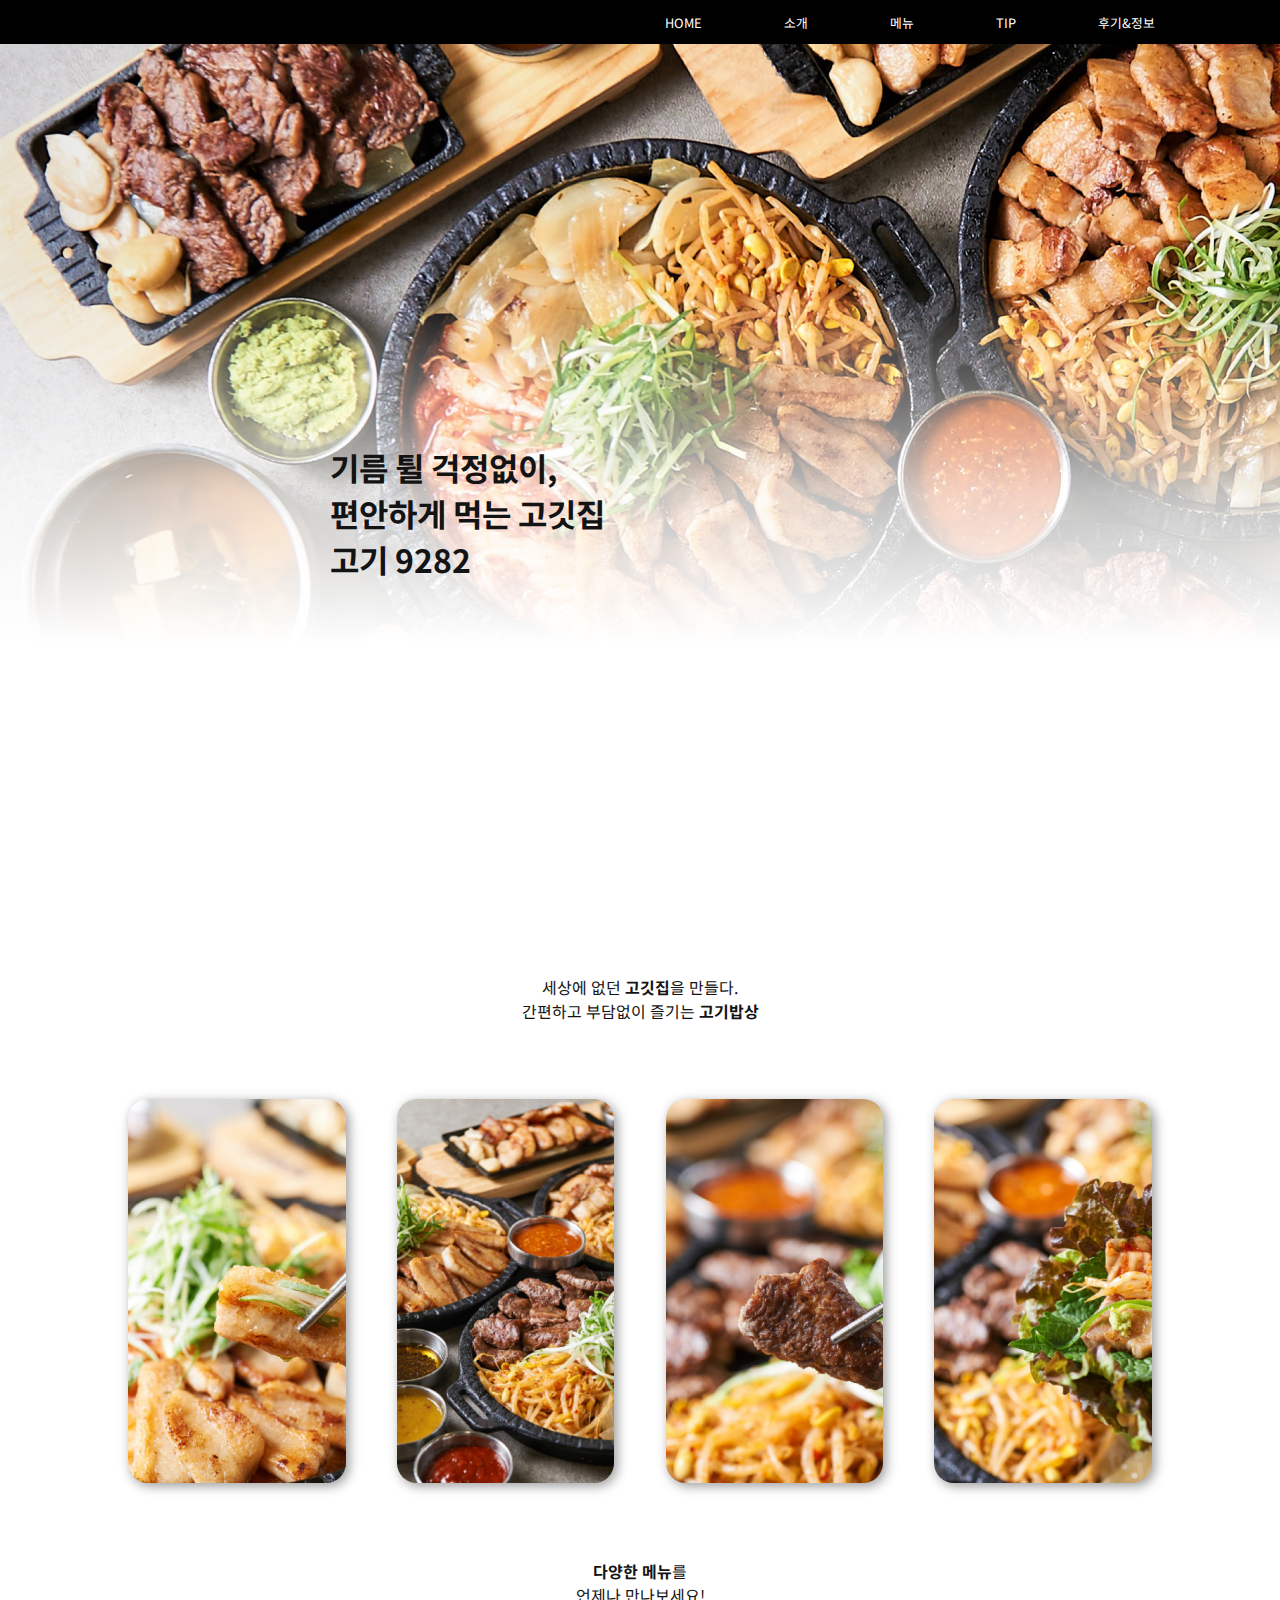
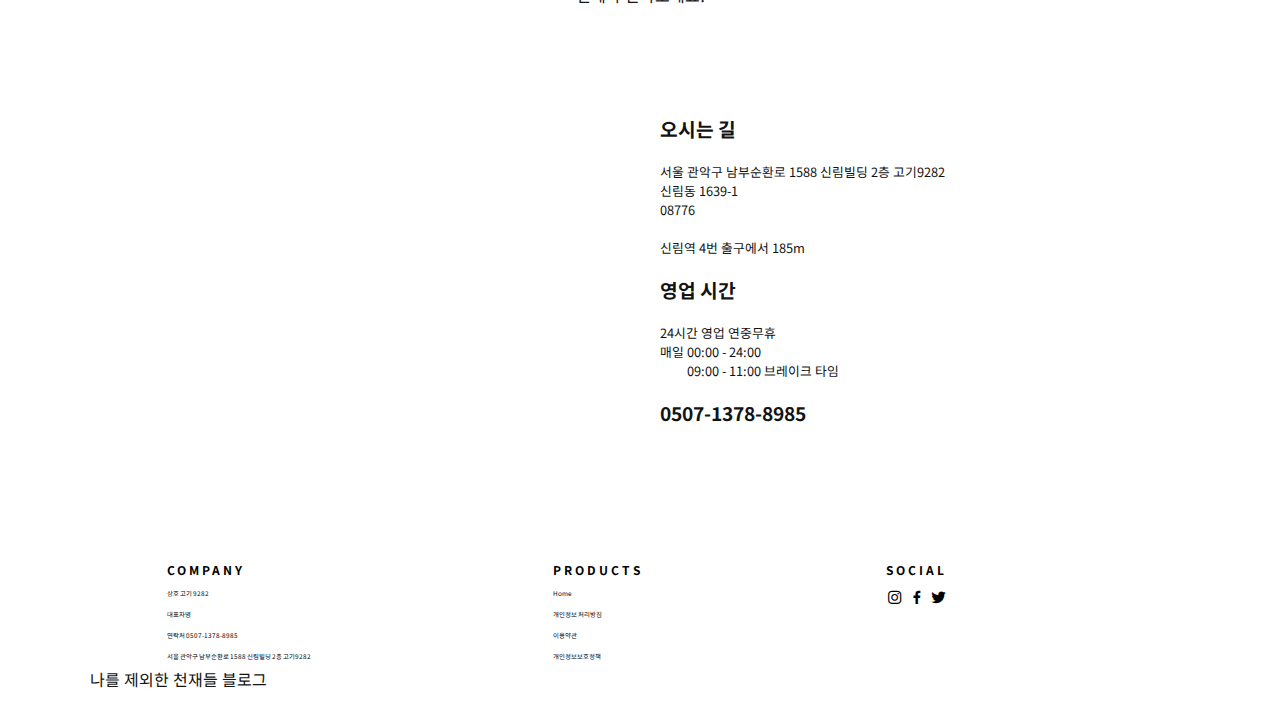
==== index.html @ 48be175d "index 이름 변경" ====
<!DOCTYPE html>
<html lang="en">
<head>
    <meta charset="UTF-8">
    <meta http-equiv="X-UA-Compatible" content="IE=edge">
    <meta name="viewport" content="width=device-width, initial-scale=1.0">
    <title>home</title>
    <link href="https://fonts.googleapis.com/css2?family=Noto+Sans+KR&display=swap" rel="stylesheet">
    <link href='https://unpkg.com/boxicons@2.1.2/css/boxicons.min.css' rel='stylesheet'>
    <link rel="stylesheet" href="css/main.css">
    <link rel="stylesheet" href="css/home.css">
</head>
<body>
    <header class="header" id="header">
        <nav class="nav container" id="nav-toggle">
            <div class="nav-toggle" id="nav-toggle">
                <i class='bx bx-menu'></i>
            </div>
            <div class="nav-menu">
                <ul class="nav-list" id="nav-list">
                    <li class="nav-item">
                        <a href="" class="nav-link">&ensp; HOME &ensp;</a></li>
                    <li class="nav-item">
                        <a href="starlight_shrine-master/introduce_페이지/Introduce.html" class="nav-link">&ensp; 소개 &ensp;</a></li>
                    <li class="nav-item">
                        <a href="starlight_shrine-master/menu/menu.html" class="nav-link">&ensp; 메뉴 &ensp;</a></li>
                    <li class="nav-item">
                        <a href="starlight_shrine-master/Tip 페이지/Tip.html" class="nav-link">&ensp; TIP &ensp;</a></li>
                    <li class="nav-item">
                        <a href="starlight_shrine-master/visitlog_페이지/visitlog.html" class="nav-link">&ensp; 후기&정보 &ensp;</a></li>
                </ul>
            </div> 
        </nav>
    </header>
    <div class="content">
        <div class="first-img">
            <div class="in-img"></div>
            <div class="first-img-text">
                <h1>
                    기름 튈 걱정없이,<br>
                    편안하게 먹는 고깃집<br>
                    고기 9282
                </h1>
            </div>
        </div>

        
        <div class="blank"></div>

        <div class="video">
            <video autoplay loop>
                <source src="./video/신사리 소개 영상_수정.mp4" type = "video/mp4">
            </video>
        </div> 

        <div class="blank-2">
            <div class="blank-2-text">
                세상에 없던 <b>고깃집</b>을 만들다.<br>
                간편하고 부담없이 즐기는 <b>고기밥상</b>
            </div>
        </div>    
        
        <div class="img-wrap">
            <div class="img-wrap-inner inner1">
            </div>
            <div class="img-wrap-inner inner2">
            </div>
            <div class="img-wrap-inner inner3">
            </div>
            <div class="img-wrap-inner inner4">
            </div>
        </div>

        <div class="blank-2">
            <div class="blank-2-text">
                <b>다양한 메뉴</b>를<Br>
                    언제나 만나보세요!
            </div>
        </div>

        <div class="map-content">
            <div class="map">
                <iframe src="https://www.google.com/maps/embed?pb=!1m18!1m12!1m3!1d25328.239058313586!2d126.89203697910155!3d37.48362120000005!2m3!1f0!2f0!3f0!3m2!1i1024!2i768!4f13.1!3m3!1m2!1s0x357c9fb8adbb52ed%3A0xb6dce26baa4d7b5!2z7Jyh7LKp67CY7IOBIOyLoOumvOygkA!5e0!3m2!1sko!2skr!4v1663523698987!5m2!1sko!2skr" width="600" height="450" style="border:0;" allowfullscreen="" loading="lazy" referrerpolicy="no-referrer-when-downgrade"></iframe>
            </div>
            <div class="map-text">
                <h2>오시는 길</h2>
                <br>
                서울 관악구 남부순환로 1588 신림빌딩 2층 고기9282<br>
                신림동 1639-1
                <Br>
                08776
                <br><br>
                신림역 4번 출구에서 185m
                <br><br>
                <h2>영업 시간</h2>
                <br>
                24시간 영업 연중무휴<br>
                매일 00:00 - 24:00<br>
                &nbsp&nbsp&nbsp&nbsp&nbsp&nbsp&nbsp&nbsp 09:00 - 11:00 브레이크 타임
                <br><br>
                <h2>0507-1378-8985</h2>
            </div>
        </div>


        
    </div>
    
    

     <!-- footer 영역 -->
     <div class="footer">
        <div class="contain">
            <div class="col">
              <h1>Company</h1>
              <ul>
                <li>상호 고기 9282 </li>
                <li>대표자명</li>
                <li>연락처 0507-1378-8985</li>
                <li>서울 관악구 남부순환로 1588 신림빌딩 2층 고기9282</li>
              </ul>
            </div>
            <div class="col">
              <h1>Products</h1>
              <ul>
                <li>Home</li>
                <li>개인정보 처리방침</li>
                <li>이용약관</li>
                <li>개인정보보호정책</li>
              </ul>
            </div>
            <div class="col social">
                <h1>Social</h1>
                <ul>
                  <li><i class='bx bxl-instagram'></i></li>
                  <li><i class='bx bxl-facebook' ></i></li>
                  <li><i class='bx bxl-twitter' ></i></li>
                </ul>
            </div>
            <div class="clearfix"></div>
        </div>

        
        <div class='loader'>
            <div class="box">
              <p>나를 제외한 천재들 블로그</p>
              
              <div class="blurBox">
                <div class="blur"></div>
                <div class="pick"></div>
                <div class="blur"></div>
              </div>
            </div>
          </div>
        
          <script type="text/javascript">
            (function() {
                if (!window.T) {
                    window.T = {}
                }
                window.T.config = {"TOP_SSL_URL":"https:\/\/www.tistory.com","PREVIEW":false,"ROLE":"guest","PREV_PAGE":"\/130","NEXT_PAGE":"\/128","BLOG":{"isDormancy":false,"title":"\ub098\ub97c \uc81c\uc678\ud55c \ucc9c\uc7ac\ub4e4"},"NEED_COMMENT_LOGIN":true,"COMMENT_LOGIN_CONFIRM_MESSAGE":"\uc774 \ube14\ub85c\uadf8\ub294 \ub85c\uadf8\uc778\ud55c \uc0ac\uc6a9\uc790\uc5d0\uac8c\ub9cc \ub313\uae00 \uc791\uc131\uc744 \ud5c8\uc6a9\ud588\uc2b5\ub2c8\ub2e4. \uc9c0\uae08 \ub85c\uadf8\uc778\ud558\uc2dc\uaca0\uc2b5\ub2c8\uae4c?","LOGIN_URL":"https:\/\/www.tistory.com\/auth\/login\/?redirectUrl=http%3A%2F%2Fgurtn.tistory.com%2F129","DEFAULT_URL":"https:\/\/gurtn.tistory.com","USER":{"name":null,"homepage":null},"ROLE_GROUP":"visitor","SUBSCRIPTION":{"status":"none","isConnected":false,"isProcessing":false,"isPending":false,"isWait":false,"isNone":true},"IS_LOGIN":false,"HAS_BLOG":false,"TOP_URL":"https:\/\/www.tistory.com","JOIN_URL":"https:\/\/www.tistory.com\/member\/join"};
                window.appInfo = {"domain":"tistory.com","topUrl":"https:\/\/www.tistory.com","loginUrl":"https:\/\/www.tistory.com\/auth\/login","logoutUrl":"https:\/\/www.tistory.com\/auth\/logout"};
        
                window.initData = {};
                
            })();
            </script>
    
    <script src="/js/main.js" defer></script>
    
    
</body>
</html>
---- css/main.css ----
/* Google Fonts  */
@import url('https://fonts.googleapis.com/css2?family=Noto+Sans+KR:wght@400;500;700&display=swap');

/* base */
*{
    box-sizing: border-box;
    margin: 0;
    padding: 0;
    font-family: 'Noto Sans KR', sans-serif;
}
body{
    width: 100%;
    height: 100%;
}
ul {
    list-style: none;
}
a{
    text-decoration-line: none;
}

body{
    position: relative;
    font-family: 'Noto Sans KR', sans-serif;
    font-size: 1rem;
    color: rgb(19, 19, 19);
}

/* nav */
.container {
    margin-left: 1rem;
    margin-right: 1rem;
}

header{
    background-color: #000000;
}

nav {
    height: 44px; /* nav글자 높이 */
    /* 수평배열 */
    display: flex;
    justify-content: flex-end;
    align-items: center; /* nav글자 중앙정렬 */
}

nav a {
    color: #fff;
    font-size: 0.8rem; /* 글자 크기*/
}
    
.nav-toggle {
    /* toggle버튼이 보이지 않도록  */
    display: none;
    /* visibility: hidden; */
}

.nav-toggle i{
    color:#fff;
}

.nav-toggle {
    /* toggle버튼이 보이지 않도록  */
    display: none;
    /* visibility: hidden; */
}
.nav-link:hover{
    background-color: #fff;
    color: #000000;
    border-radius: 0.5rem;
}
.nav-toggle i{
    color:#fff;
}

.nav-list {
    /* 수평배열 */
    display: flex;
    column-gap: 4rem; /* 12px = nav글자사이의 거리 */
    margin-right: 100px;
}

.nav-link {
    display: block; /* a 태그가 한 줄 전체를 차지해서 링크가 동작하도록... */
    border: black;
}

.nav-link {
    color: #fff;
}

/* 배너 글 */
#title_text{
    text-align: center;
    font-size: 1.8rem;
    margin-top: 4.5rem;
}

/* mobile  */
@media screen and (max-width: 680px){
    /* 햄버거 메뉴 보이게 하기 */
    .nav-toggle {
        display: block; /*nav-toggle 즉, 밥 아이콘 제일 앞으로 */
        position: absolute; /*nav-logo 가운데 정렬 */
        cursor: pointer; /* 마우스 포인터: 손 => 토글에 가져 가면 마우스 커서 생성*/ 
    }
    .nav-logo {
        /*밥 아이콘을 중앙 정렬 시켜서 아래에 있는 메뉴토글 버튼 보이게*/
        margin: 0 auto; /*가운데 정렬*/
    }
    /* nav의 글자 햄버거 메뉴 안으로 수직으로 flex 방향 바꾸기 */
    .nav-list {
        flex-direction: column; /*수직*/
        position: absolute; /* 원래 있던 자리의 (0,0)위치 */
        left: 0; /* 왼쪽 정렬 */
        right: 0; /* 넓이를 100%로 채움 */
        top: 44px; /* nav높이 -> top높이 부분을 nav아래로 맞춘다. */
        width: 100%;
        background-color: #2f2f2f;
        /* display: none; toggle 버튼이 안 보이게 하도록 toggle nav바가  */
        /* 영역에 넘쳐나가게 되면 아예 보이지 않게 감추는 것 */
        height: 0; /*overflow: hidden과 함께 메뉴 안 보이게 하자*/
        overflow: hidden;
        transition: 0.3s;
    }
    .nav-item{
        /* nav 메뉴 글자 사이의 위아래 여백 주기*/
        padding: 0.5rem 0;
        border-bottom: 1px solid #fff;
        text-align: center; /* 글자 가운데 정렬 */
    }
    .show-menu {
        height: 176px;
        width: 100%;
    }
}
---- css/home.css ----
.first-img{
  width:100%;
  height: 600px;
  background: linear-gradient(
      to bottom,
      rgba(255, 255, 255, 0) 10%,
      rgba(255, 255, 255, 0) 25%,
      rgba(255, 255, 255, 0) 40%,
      rgba(255, 255, 255, 0.25) 50%,
      rgba(255, 255, 255, 0.75) 75%,
      rgba(255, 255, 255, 1) 100%
    ),
    url("/img/Mask group.png");
}
.in-img{
  width:100%;
  height:600px;
  position: absolute;
}

.first-img-text{
    padding-left: 330px;
    padding-top: 400px;
    position:relative;
}
.blank{
    width: 100%;
    height:100px;
     
}
.content{
    width:100%;
    display: flex;
    flex-direction: column;
    align-items: center;
}

.video{
    width:70%;
    overflow: hidden;
}
video{
  width: 100%;
}
.blank-2{
    width: 100%;
    height:200px;
    display: flex;
    justify-content: center;
    align-items: center;
    text-align: center;
}
.img-wrap{
    width:80vw;
    height:30vw;
    display: flex;
    justify-content: space-between;
    align-items: center;
}
.img-wrap-inner{
    width:17vw;
    height:30vw;
    border-radius: 20px;
    background-color: aquamarine;
    position: relative;
    overflow: hidden;
    box-shadow: 3px 3px 12px #999;
}
.inner1{
  background-image: url("/img/home-img-list/Rectangle 36.png");
  background-size: cover;
}
.inner2{
  background-image: url("/img/home-img-list/Rectangle 33.png");
  background-size: cover;
}
.inner3{
  background-image: url("/img/home-img-list/Rectangle 34.png");
  background-size: cover;
}
.inner4{
  background-image: url("/img/home-img-list/Rectangle 35.png");
  background-size: cover;
}
.img-wrap-inner:hover{
    width:20vw;
    height:31vw;
    transition: 0.3s;
    -webkit-transition: 0.3s;
    -moz-transition: 0.3s;
    box-shadow: 3px 3px 12px #999;
}
.img-wrap-inner:after{
    content: "";
    position: absolute;
    top: -110%;
    left: -210%;
    width: 200%;
    height: 200%;
    opacity: 0;
    transform: rotate(30deg);
  
    background: rgba(255, 255, 255, 0.13);
    background: linear-gradient(
    to right, 
    rgba(255, 255, 255, 0.13) 0%,
    rgba(255, 255, 255, 0.13) 77%,
    rgba(255, 255, 255, 0.5) 92%,
    rgba(255, 255, 255, 0.0) 100%
  );
}
.img-wrap-inner:hover:after{
    opacity: 1;
  top: -30%;
  left: -30%;
  transition-property: left, top, opacity;
  transition-duration: 0.7s, 0.7s, 0.15s;
  transition-timing-function: ease;
}
.img-wrap-inner:active:after{
    opacity: 0;
}
.map-content{
    width:60vw;
    height:35vw;
    display: flex;
    justify-content: space-evenly;
    align-items: center;
}
.map>iframe{
    width:30vw;
    height:30vw;
}

.map-text{
    width:50vw;
    height:30vw;
    font-size: 1vw;
    padding-left: 20px;
}
/* footer */
.footer {
    width: 100%; /* 넓이를 100%로 채우기 반응형 */
    background-color: white;
    padding: 10px 90px;
  }
  
  .contain {
    margin-left: 6vw;
    display: flex;
    justify-content: space-between;  
  }
  
  .footer .col {
    align-items: center;
    float: left;
    column-gap: 40px; /*글자사이의 거리 */
  }
  
  .footer .col .social {
    float: left;
  }
  
  .footer .col h1 {
    font-size: 12px;
    line-height: 17px;
    padding: 20px 0px 5px 0px;
    color: #000;
    /* footer 소제목 글씨 모양 */
    text-transform: uppercase;
    letter-spacing: 0.25em;
  }
  
  .footer .col ul {
    list-style-type: none; /* • 모양 없애기 */
  }
  
  .footer .col ul li {
    color: #000;
    font-size: 0.5vw;
    /*글자사이의 간격*/
    padding: 6px 0px 6px 0px; 
    cursor: pointer; /*cursor 마우스 커서 모양 뜨기 */
    /*마우스 커서 시 색상 변하는 속도 조절 */
    transition: 0.2s; 
    -webkit-transition: 0.2s;
    -moz-transition: 0.2s;
  }
  
  .social ul li {
    display: inline-block;
  }
   
  i {
    font-size: 1.1rem;
  }
  /*마우스커서 올릴 시 글자의 색상이 변함 */
  .footer .col ul li:hover {
    color: darkslateblue;
    transition: 0.1s;
    -webkit-transition: 0.1s;
    -moz-transition: 0.1s;
  }
  
  /*마우스커서 올릴 시 글자의 색상이 변함 */
  .social ul li img :hover {
    color: #fff;
    transition: 0.1s;
    -webkit-transition: 0.1s;
    -moz-transition: 0.1s;
  }
  
  .clearfix {
    clear: both;
  }
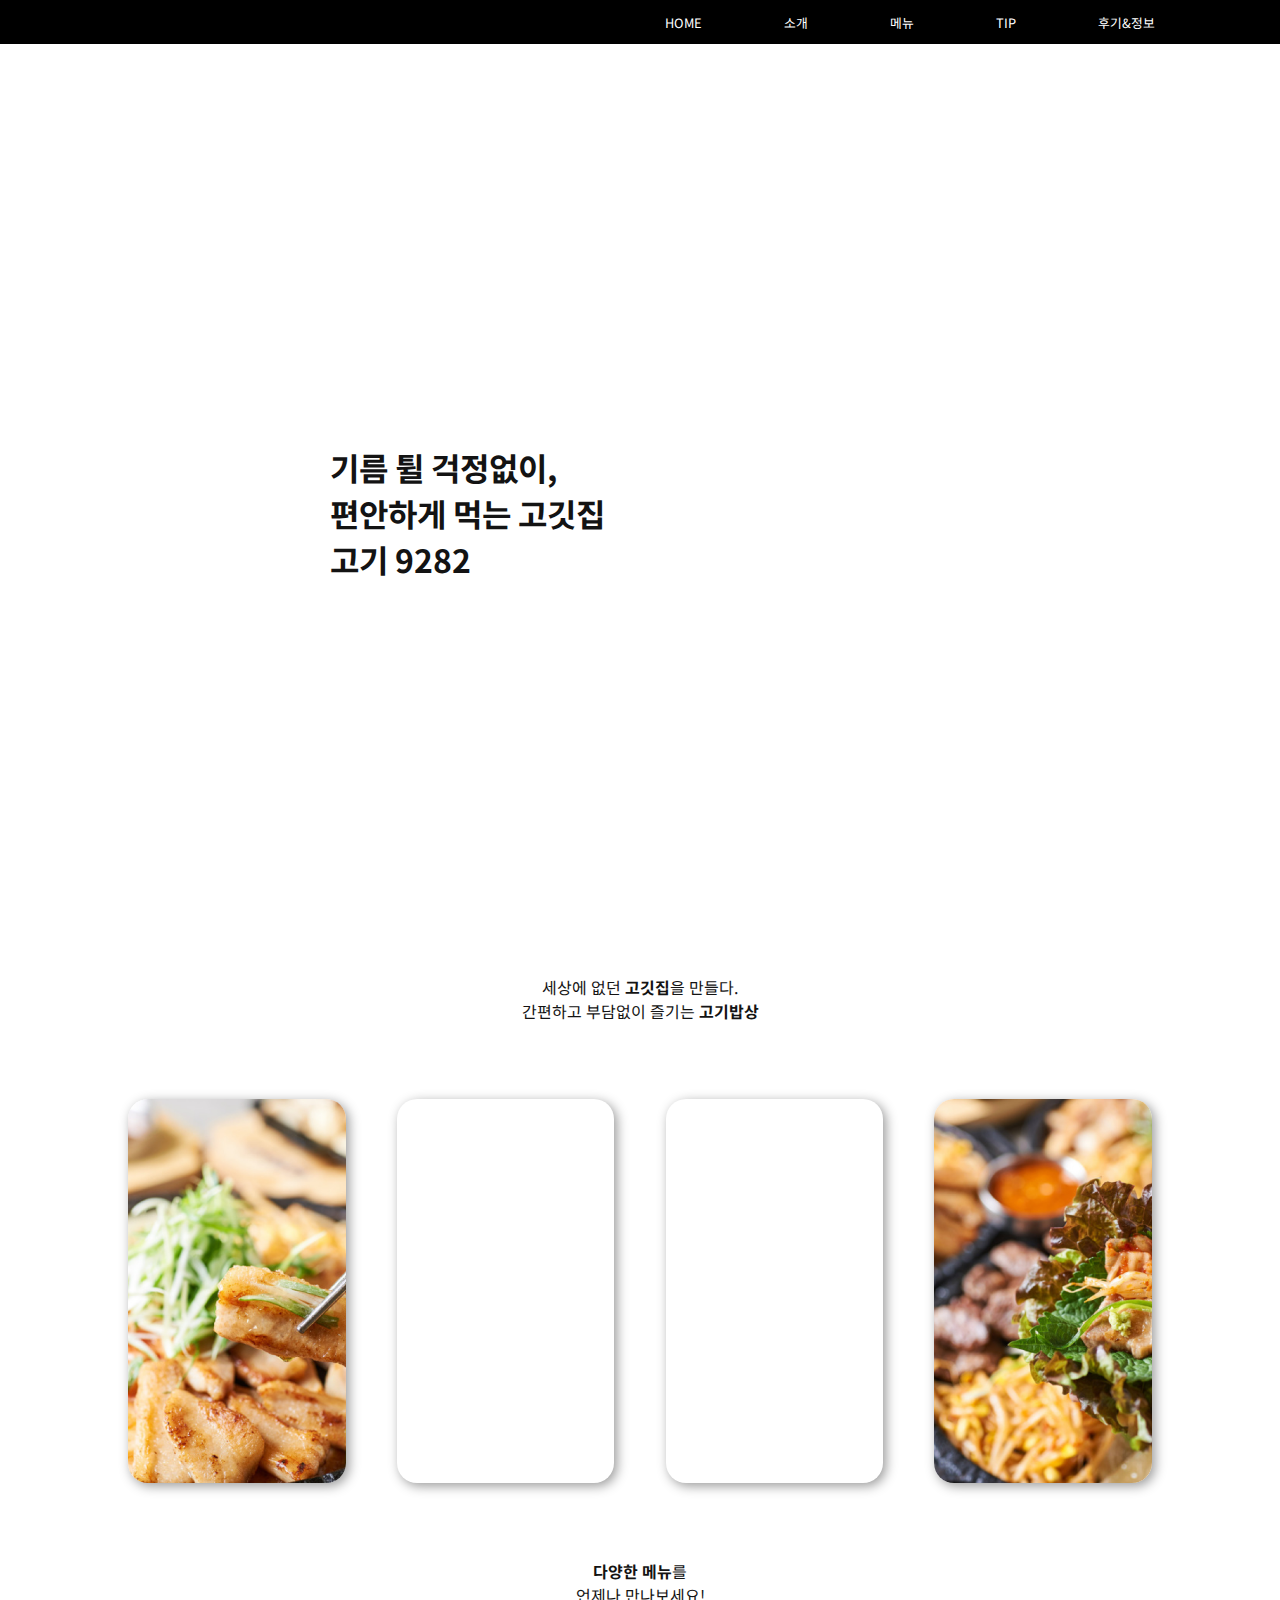
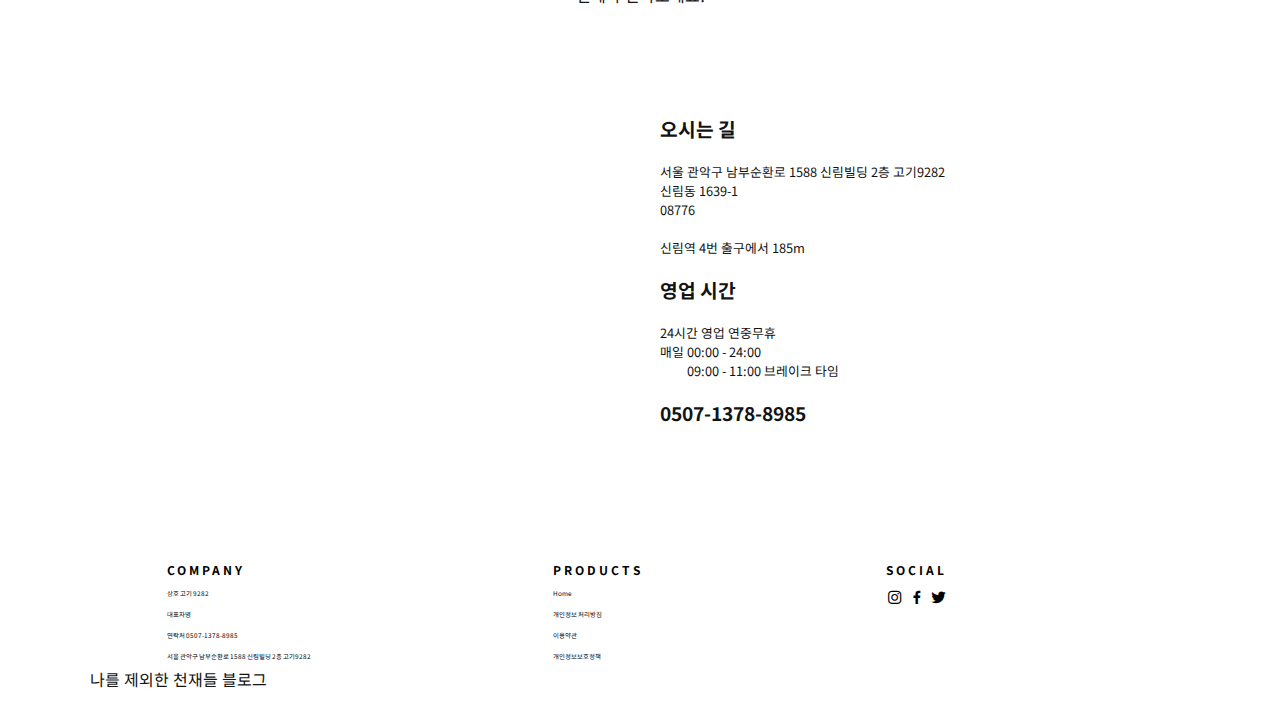
==== commit 0c383ec7: "타이틀 변경" ====
--- a/index.html
+++ b/index.html
@@ -4,7 +4,7 @@
     <meta charset="UTF-8">
     <meta http-equiv="X-UA-Compatible" content="IE=edge">
     <meta name="viewport" content="width=device-width, initial-scale=1.0">
-    <title>home</title>
+    <title>고기9282</title>
     <link href="https://fonts.googleapis.com/css2?family=Noto+Sans+KR&display=swap" rel="stylesheet">
     <link href='https://unpkg.com/boxicons@2.1.2/css/boxicons.min.css' rel='stylesheet'>
     <link rel="stylesheet" href="css/main.css">
--- a/css/home.css
+++ b/css/home.css
@@ -10,7 +10,7 @@
       rgba(255, 255, 255, 0.75) 75%,
       rgba(255, 255, 255, 1) 100%
     ),
-    url("/img/Mask group.png");
+    url("img/Mask group.png");
 }
 .in-img{
   width:100%;
@@ -61,21 +61,20 @@
     width:17vw;
     height:30vw;
     border-radius: 20px;
-    background-color: aquamarine;
     position: relative;
     overflow: hidden;
     box-shadow: 3px 3px 12px #999;
 }
 .inner1{
-  background-image: url("/img/home-img-list/Rectangle 36.png");
+  background-image: url("/img/home-img-list/Rectangle\ 36.png");
   background-size: cover;
 }
 .inner2{
-  background-image: url("/img/home-img-list/Rectangle 33.png");
+  background-image: url("./img/home-img-list/Rectangle 33.png");
   background-size: cover;
 }
 .inner3{
-  background-image: url("/img/home-img-list/Rectangle 34.png");
+  background-image: url("img/home-img-list/Rectangle 34.png");
   background-size: cover;
 }
 .inner4{
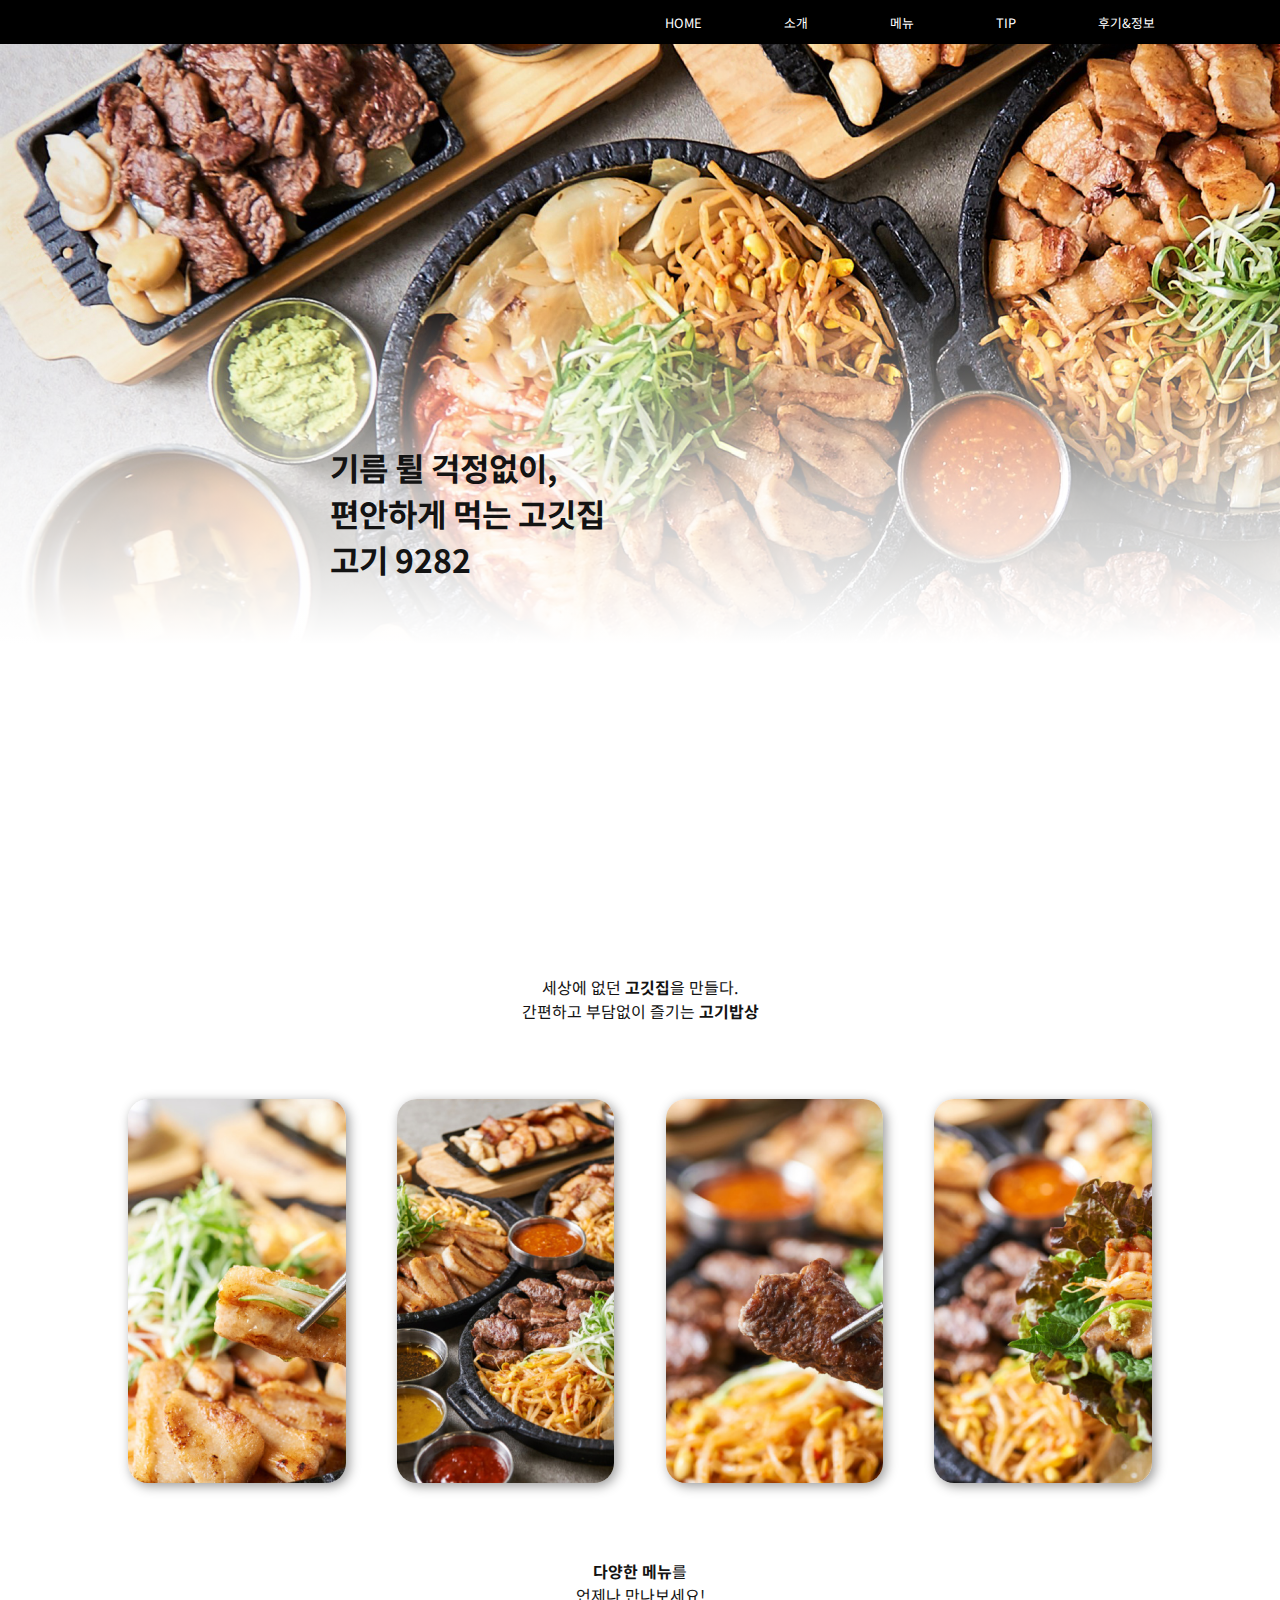
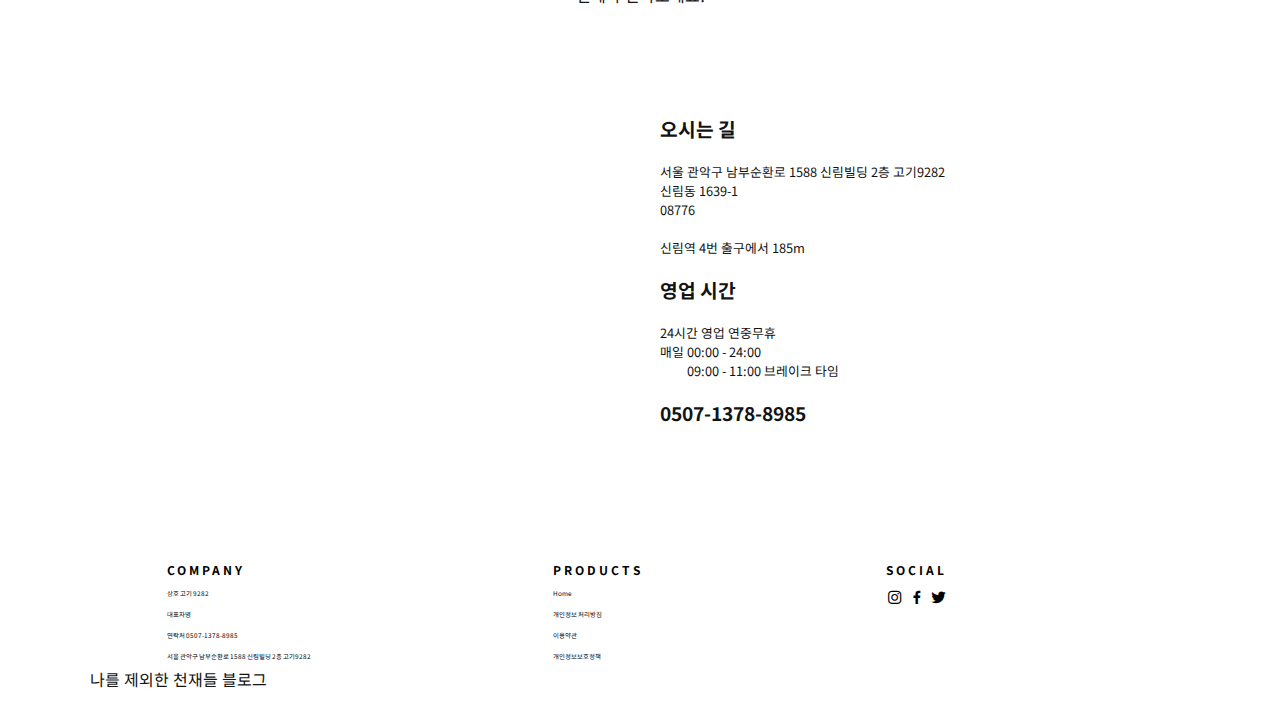
==== commit b679fc94: "수정" ====
--- a/index.html
+++ b/index.html
@@ -166,7 +166,7 @@
             })();
             </script>
     
-    <script src="/js/main.js" defer></script>
+    <script src="js/main.js" defer></script>
     
     
 </body>
--- a/css/home.css
+++ b/css/home.css
@@ -10,7 +10,7 @@
       rgba(255, 255, 255, 0.75) 75%,
       rgba(255, 255, 255, 1) 100%
     ),
-    url("img/Mask group.png");
+    url("../img/Mask group.png");
 }
 .in-img{
   width:100%;
@@ -66,19 +66,19 @@
     box-shadow: 3px 3px 12px #999;
 }
 .inner1{
-  background-image: url("/img/home-img-list/Rectangle\ 36.png");
+  background-image: url("../img/home-img-list/Rectangle\ 36.png");
   background-size: cover;
 }
 .inner2{
-  background-image: url("./img/home-img-list/Rectangle 33.png");
+  background-image: url("../img/home-img-list/Rectangle 33.png");
   background-size: cover;
 }
 .inner3{
-  background-image: url("img/home-img-list/Rectangle 34.png");
+  background-image: url("../img/home-img-list/Rectangle 34.png");
   background-size: cover;
 }
 .inner4{
-  background-image: url("/img/home-img-list/Rectangle 35.png");
+  background-image: url("../img/home-img-list/Rectangle 35.png");
   background-size: cover;
 }
 .img-wrap-inner:hover{
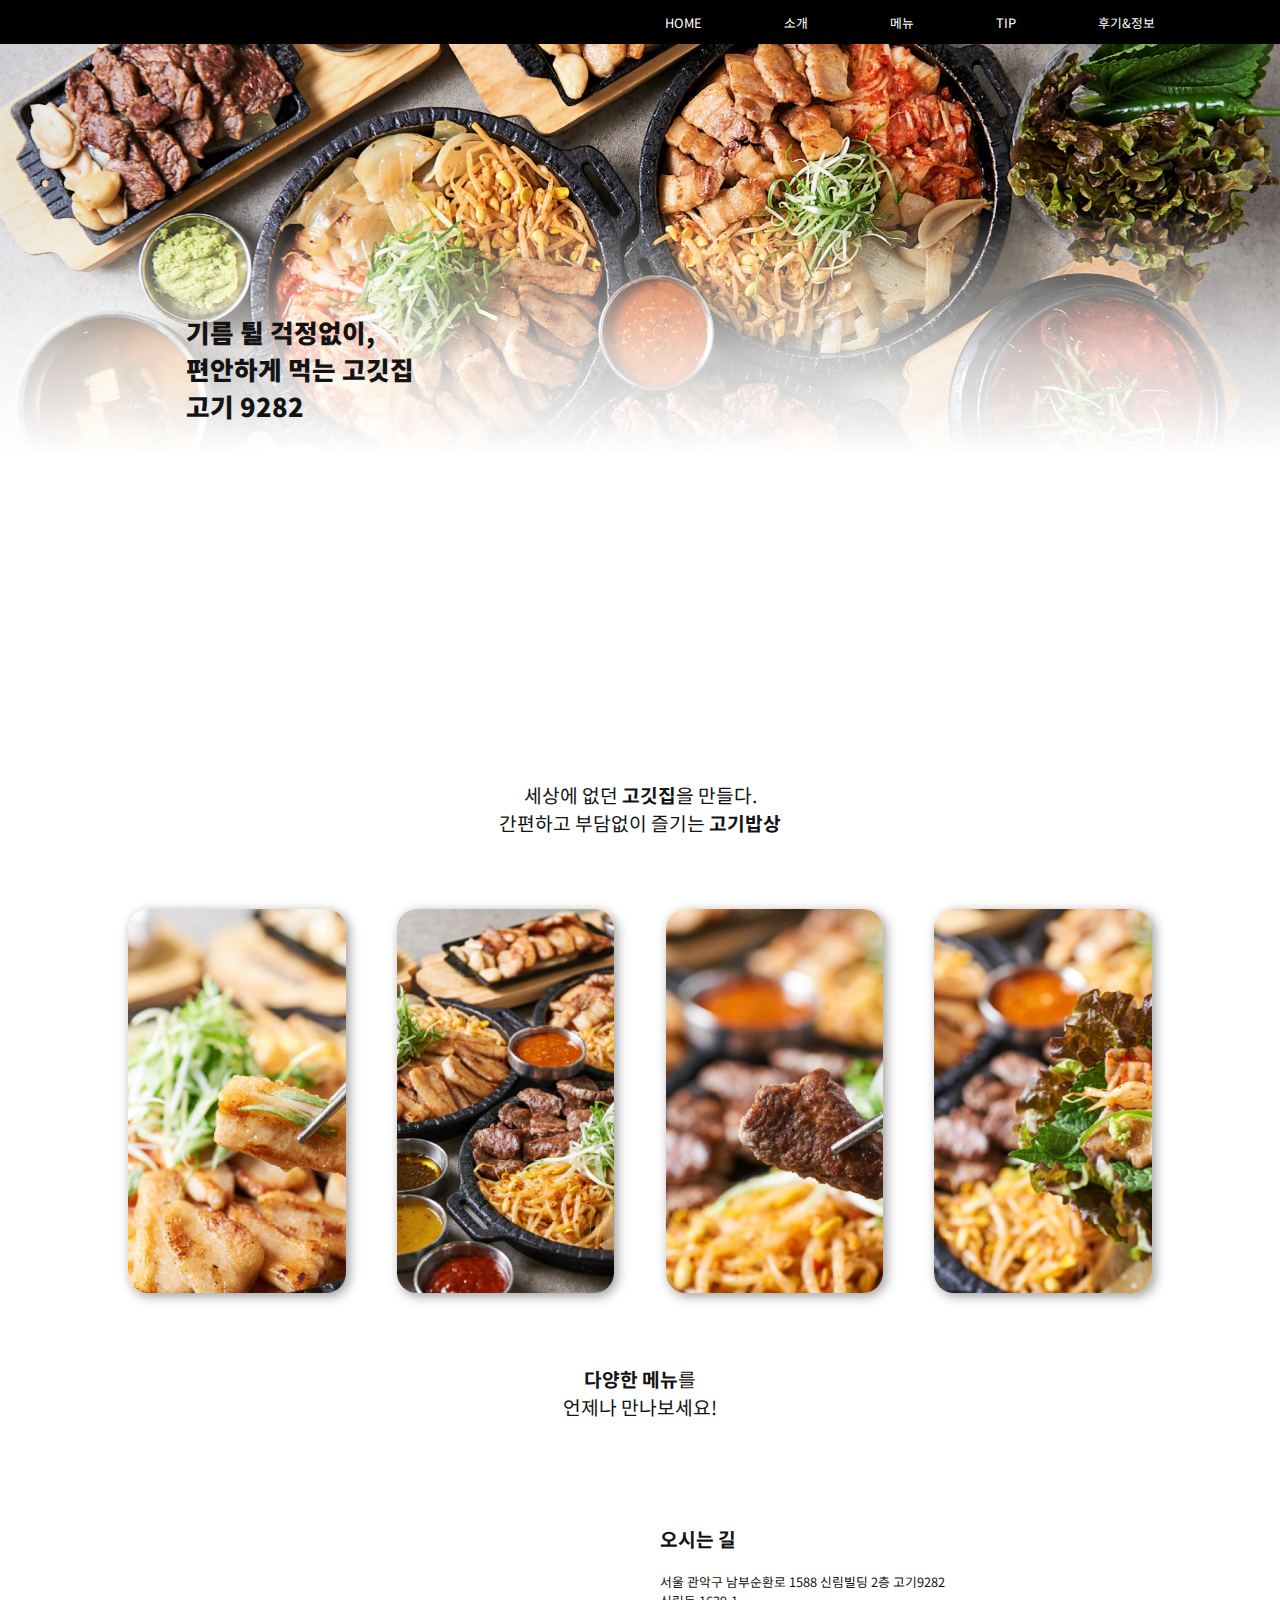
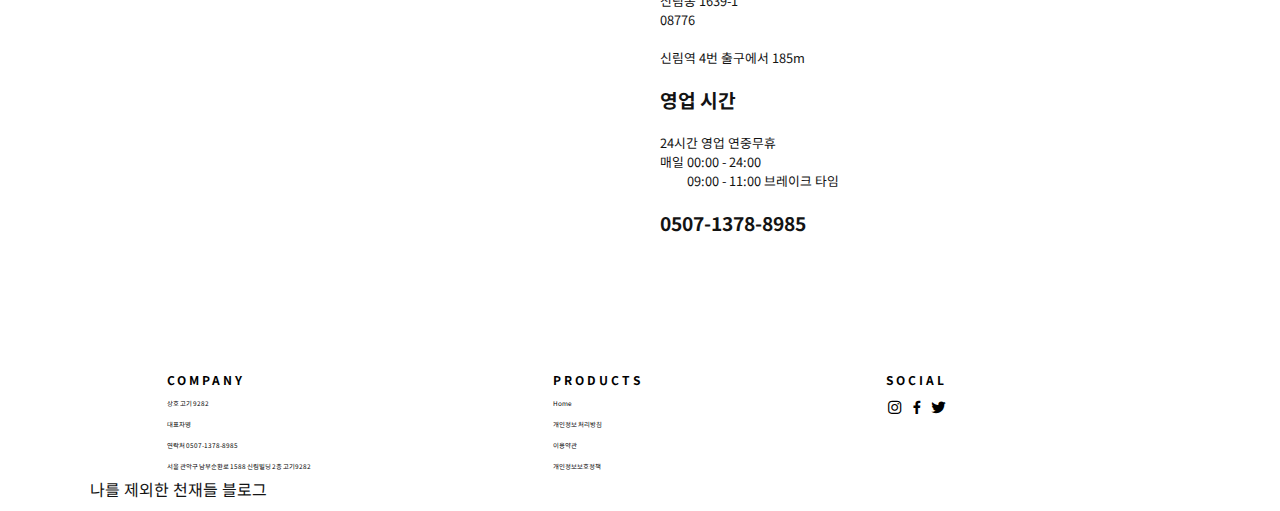
==== commit e7d444bb: "반응형 수정" ====
--- a/index.html
+++ b/index.html
@@ -36,11 +36,11 @@
         <div class="first-img">
             <div class="in-img"></div>
             <div class="first-img-text">
-                <h1>
+                
                     기름 튈 걱정없이,<br>
                     편안하게 먹는 고깃집<br>
                     고기 9282
-                </h1>
+                
             </div>
         </div>
 
--- a/css/home.css
+++ b/css/home.css
@@ -1,6 +1,6 @@
 .first-img{
   width:100%;
-  height: 600px;
+  height:32vw;
   background: linear-gradient(
       to bottom,
       rgba(255, 255, 255, 0) 10%,
@@ -11,6 +11,13 @@
       rgba(255, 255, 255, 1) 100%
     ),
     url("../img/Mask group.png");
+    background-size: cover;
+}
+.nav-list{
+  z-index: 999999999999;
+}
+header{
+  z-index: 999999999999;
 }
 .in-img{
   width:100%;
@@ -19,12 +26,15 @@
 }
 
 .first-img-text{
-    padding-left: 330px;
-    padding-top: 400px;
+  font-size: 2vw;
+  font-weight: 900;
+    padding-left: 14.5%;
+    padding-top: 21%;
     position:relative;
 }
+
 .blank{
-    width: 100%;
+    width: 3vw;
     height:100px;
      
 }
@@ -33,6 +43,7 @@
     display: flex;
     flex-direction: column;
     align-items: center;
+    z-index: -5000000000;
 }
 
 .video{
@@ -49,6 +60,9 @@
     justify-content: center;
     align-items: center;
     text-align: center;
+}
+.blank-2-text{
+  font-size: 1.5vw;
 }
 .img-wrap{
     width:80vw;
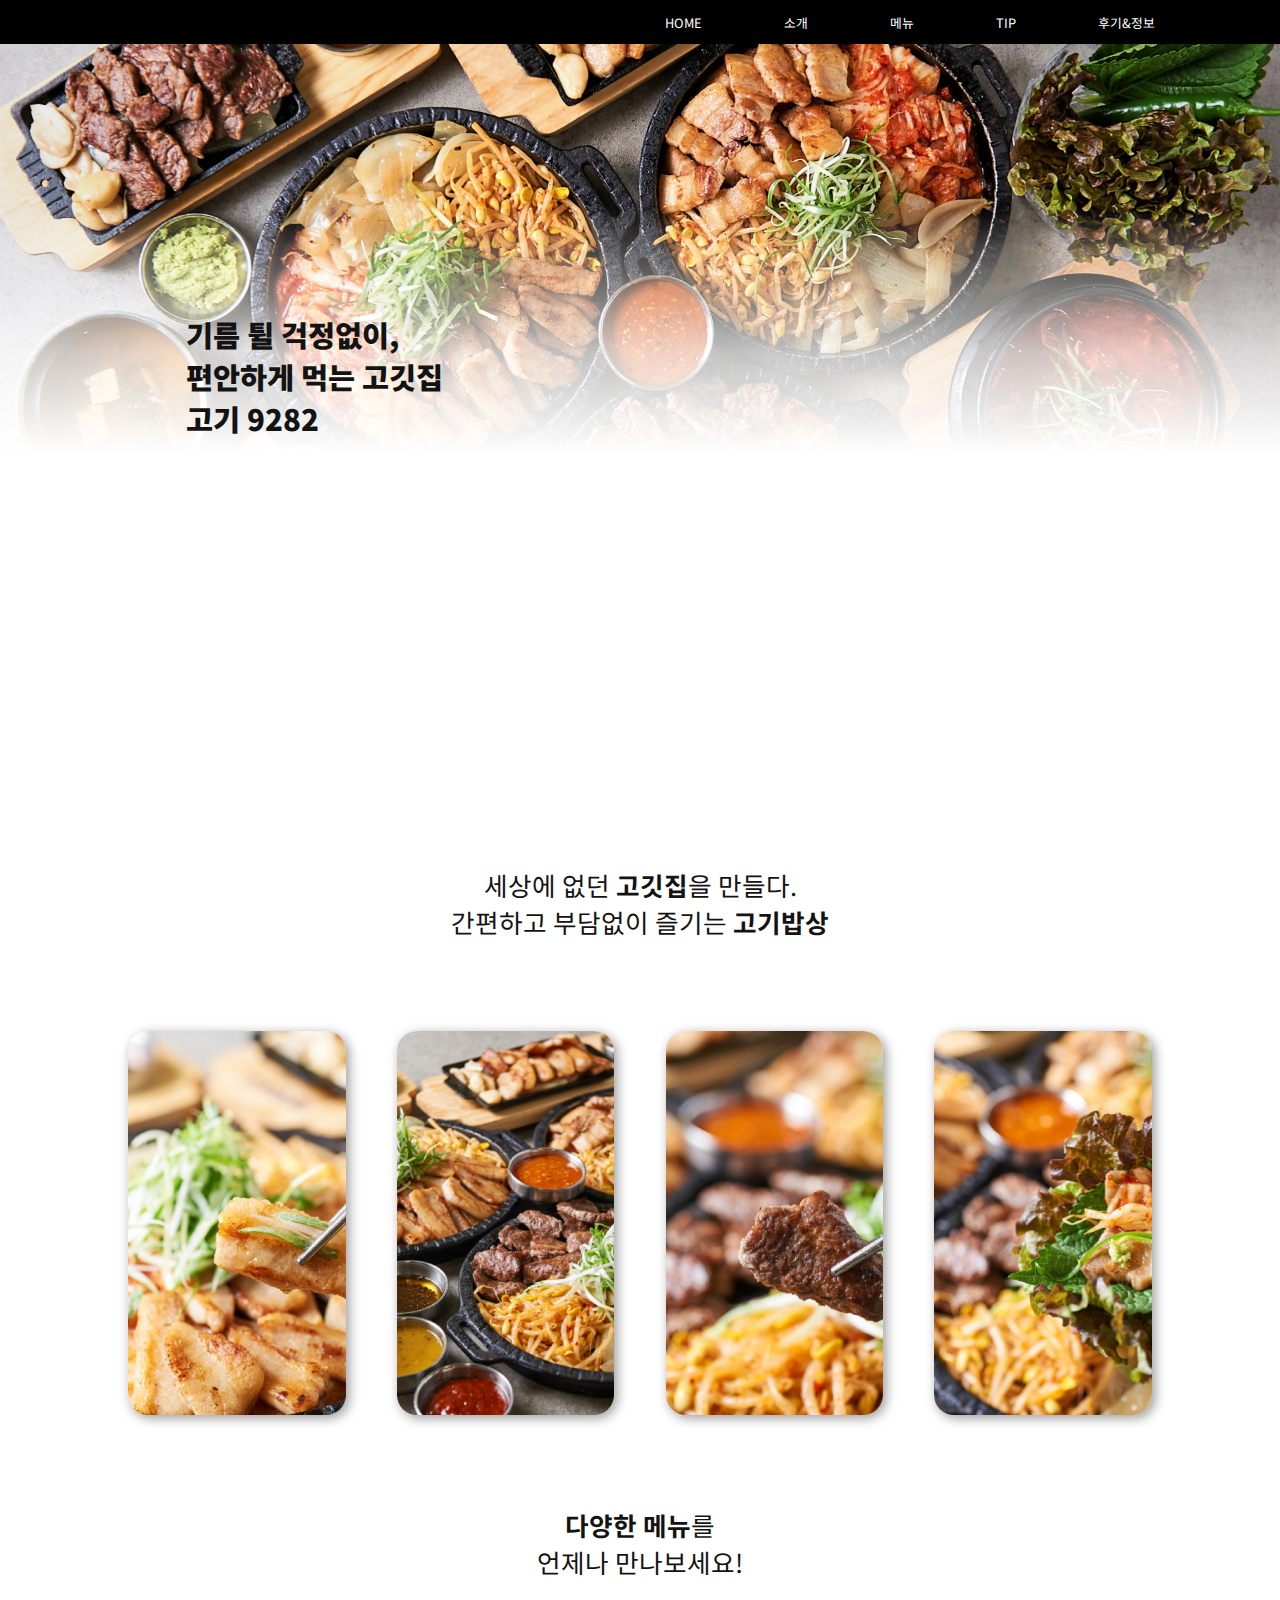
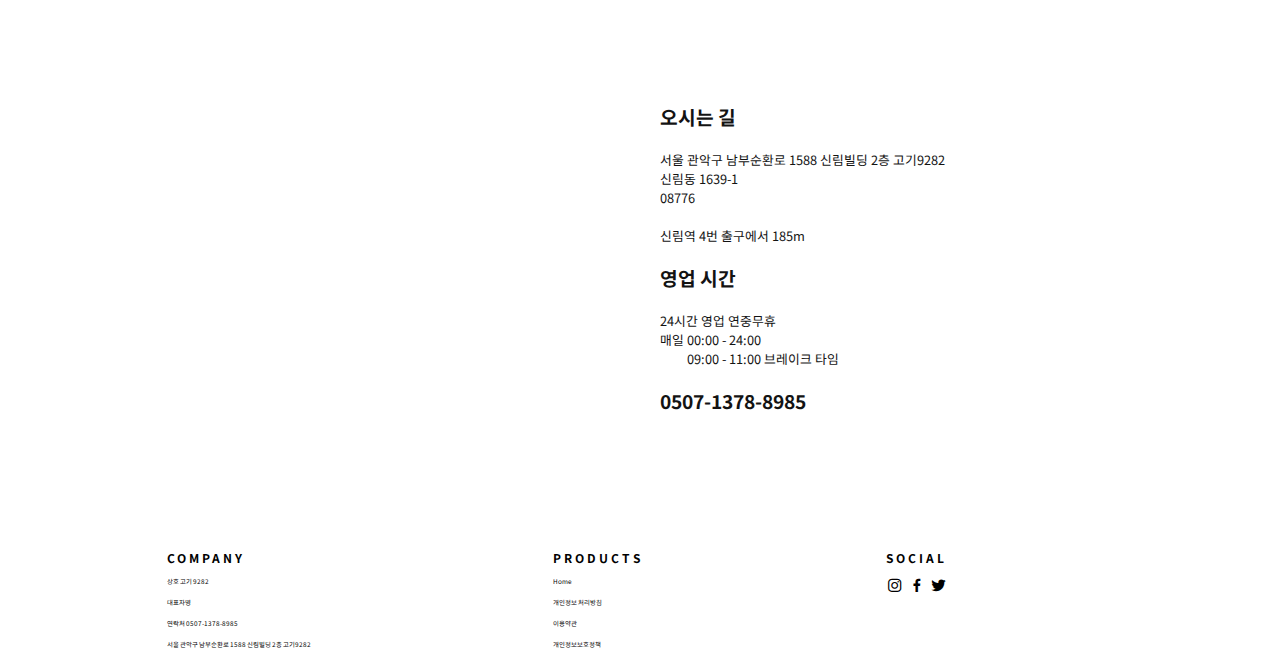
==== commit 6d0320b4: "최종 수정" ====
--- a/index.html
+++ b/index.html
@@ -142,9 +142,7 @@
 
         
         <div class='loader'>
-            <div class="box">
-              <p>나를 제외한 천재들 블로그</p>
-              
+            <div class="box">              
               <div class="blurBox">
                 <div class="blur"></div>
                 <div class="pick"></div>
--- a/css/main.css
+++ b/css/main.css
@@ -133,5 +133,32 @@
         height: 176px;
         width: 100%;
     }
+    .footer {
+        width: 100%; /* 넓이를 100%로 채우기 반응형 */
+        background-color: white;
+        padding: 10px;
+    }
+    
+    .footer .col h1 {
+      font-size: 5px;
+      line-height: 5px;
+      padding: 20px 0px 5px 0px;
+      color: #000;
+      /* footer 소제목 글씨 모양 */
+      text-transform: uppercase;
+      letter-spacing: 0.25em;
+    }
+    
+    .footer .col ul li {
+      color: #000;
+      font-size: 2px;
+      /*글자사이의 간격*/
+      padding: 0px 0px 4px 0px; 
+      cursor: pointer; /*cursor 마우스 커서 모양 뜨기 */
+      /*마우스 커서 시 색상 변하는 속도 조절 */
+      transition: 0.2s; 
+      -webkit-transition: 0.2s;
+      -moz-transition: 0.2s;
+    }
 }
 
--- a/css/home.css
+++ b/css/home.css
@@ -26,7 +26,7 @@
 }
 
 .first-img-text{
-  font-size: 2vw;
+  font-size: 2.3vw;
   font-weight: 900;
     padding-left: 14.5%;
     padding-top: 21%;
@@ -34,8 +34,8 @@
 }
 
 .blank{
-    width: 3vw;
-    height:100px;
+    width: 100%;
+    height:13vw;
      
 }
 .content{
@@ -55,14 +55,14 @@
 }
 .blank-2{
     width: 100%;
-    height:200px;
+    height:20vw;
     display: flex;
     justify-content: center;
     align-items: center;
     text-align: center;
 }
 .blank-2-text{
-  font-size: 1.5vw;
+  font-size: 2vw;
 }
 .img-wrap{
     width:80vw;
